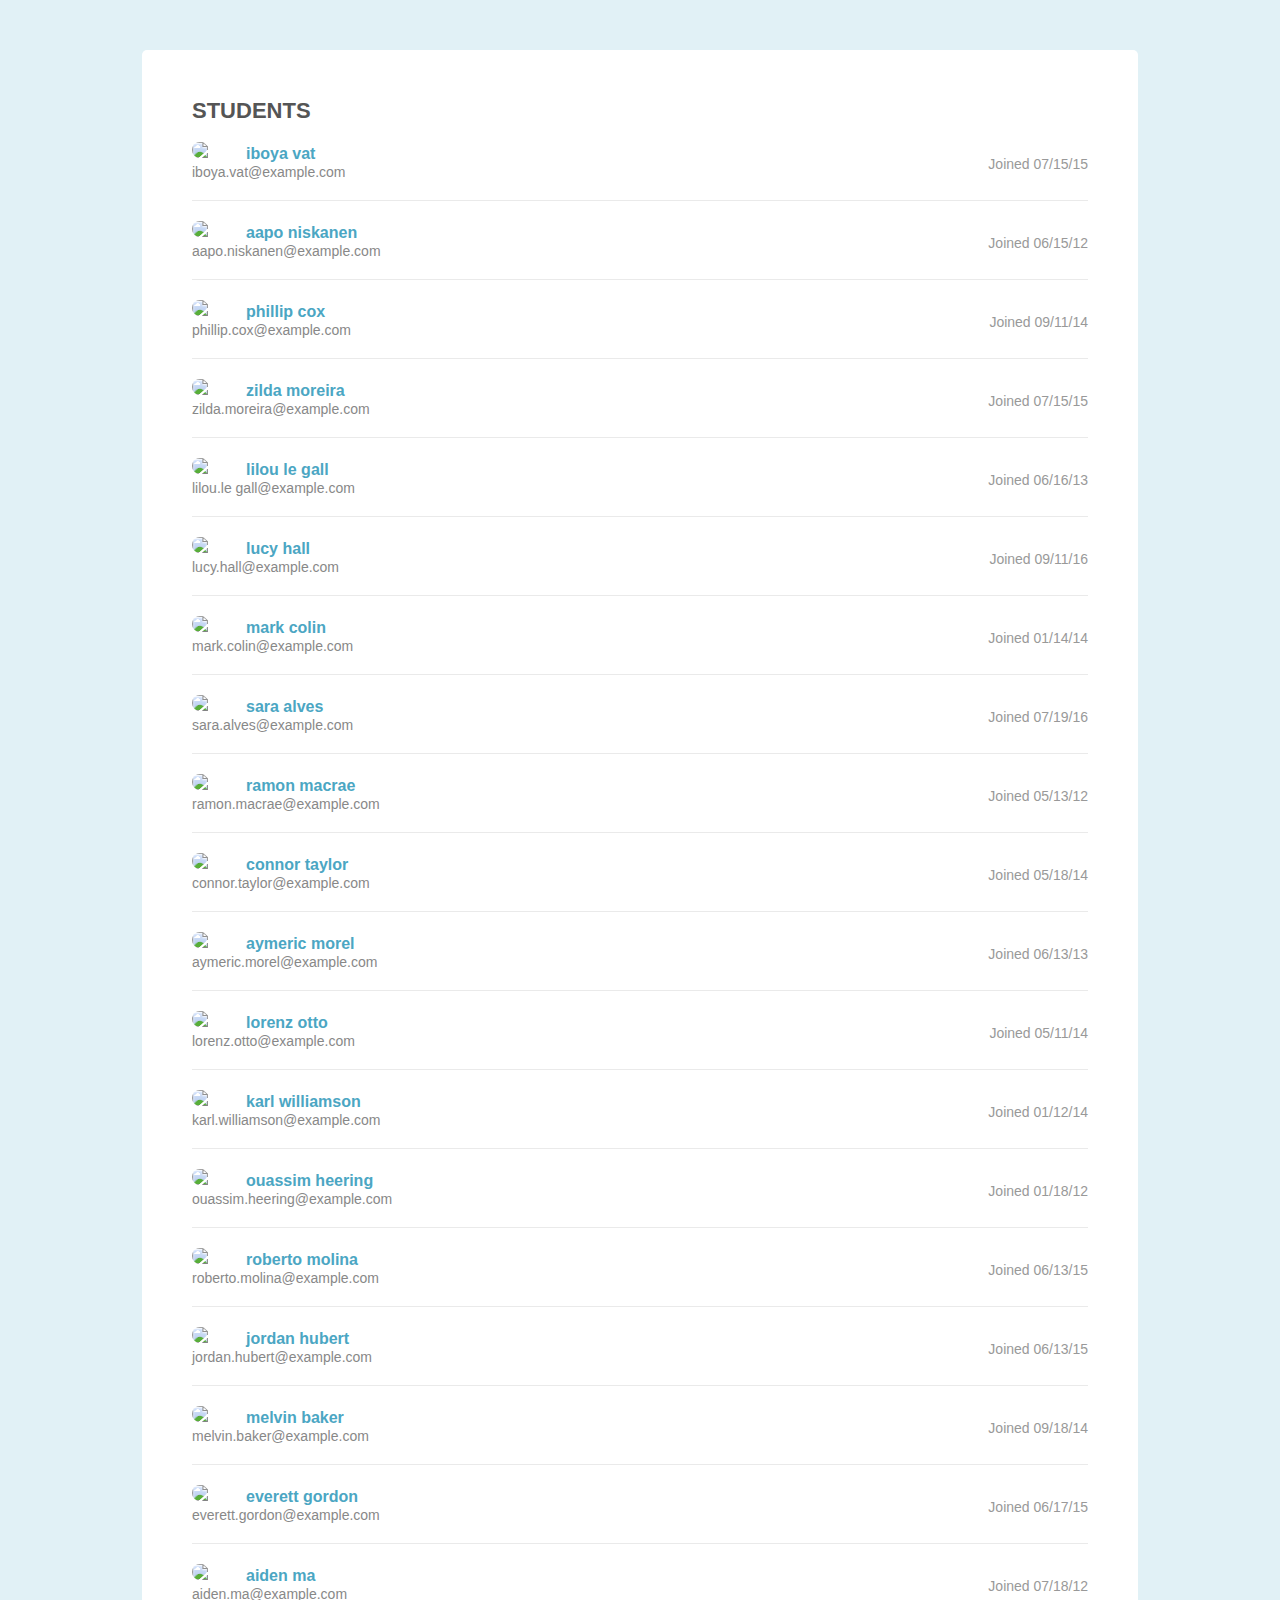
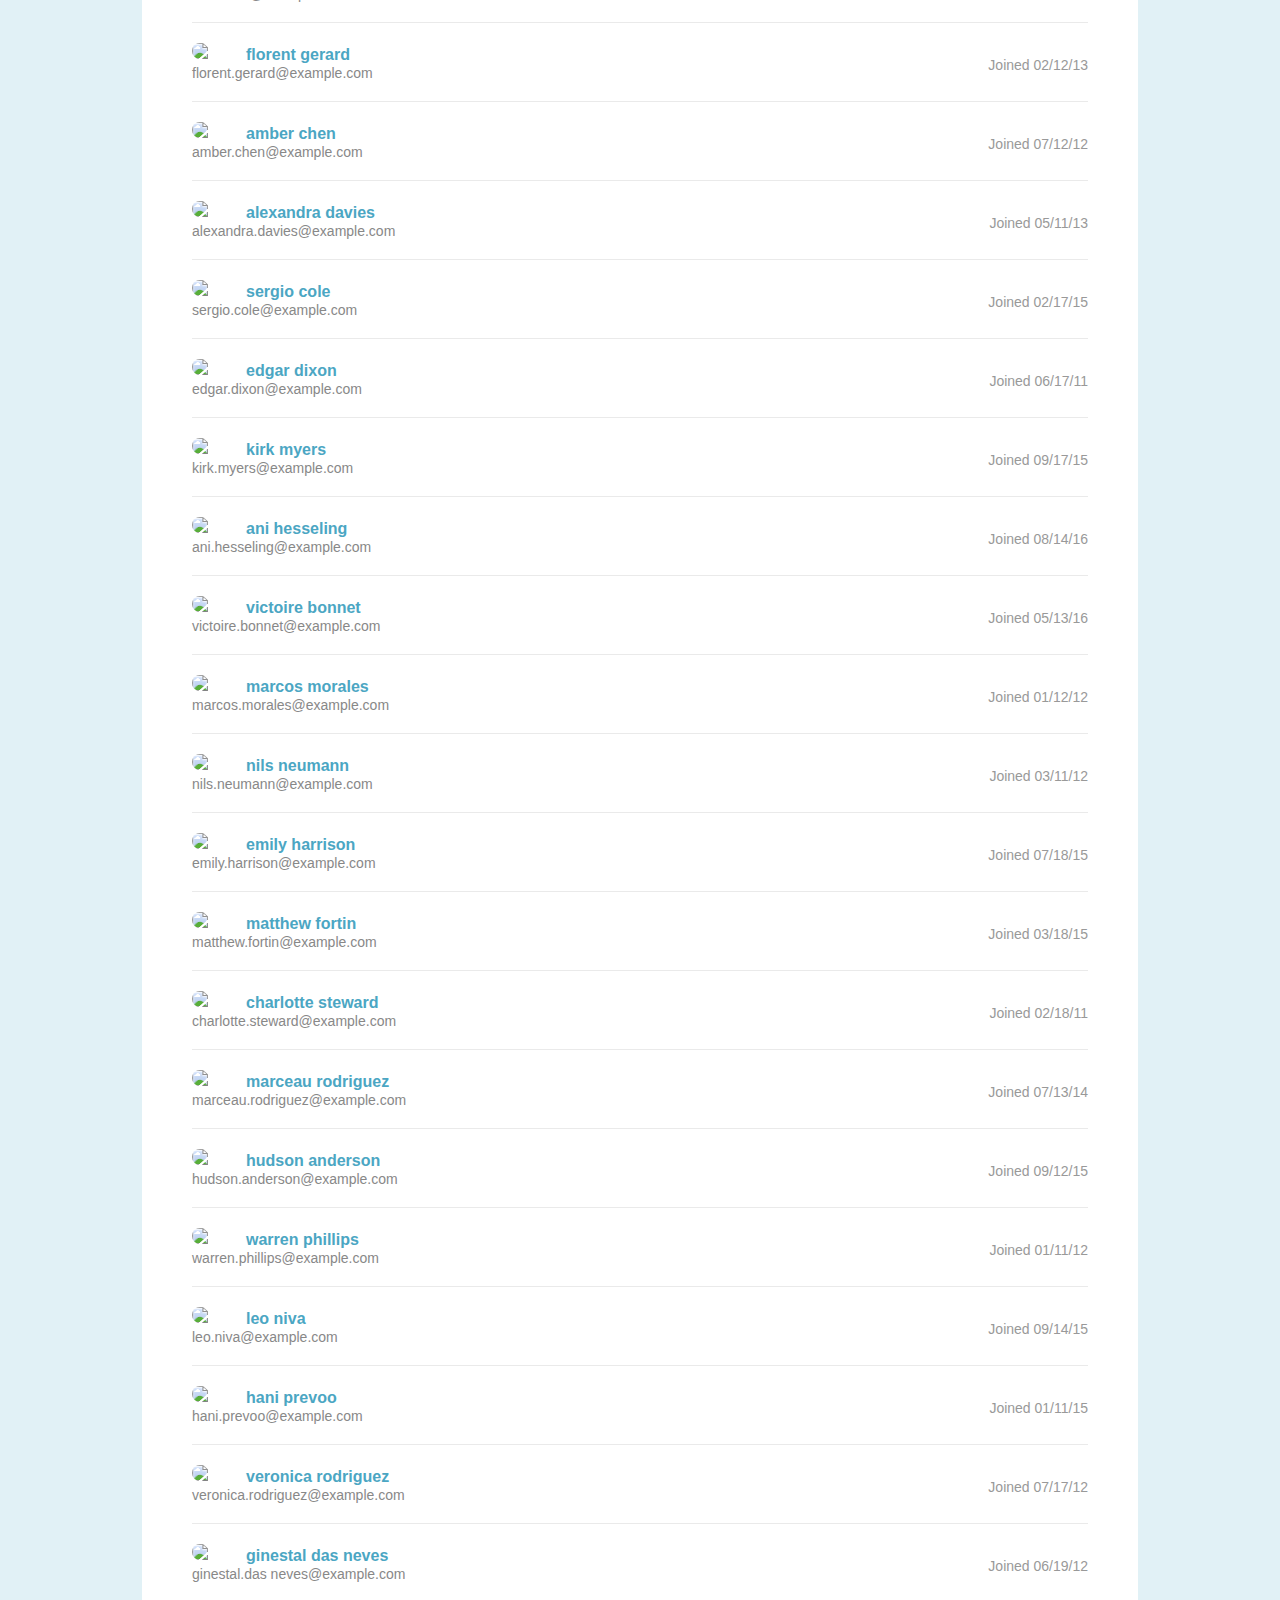
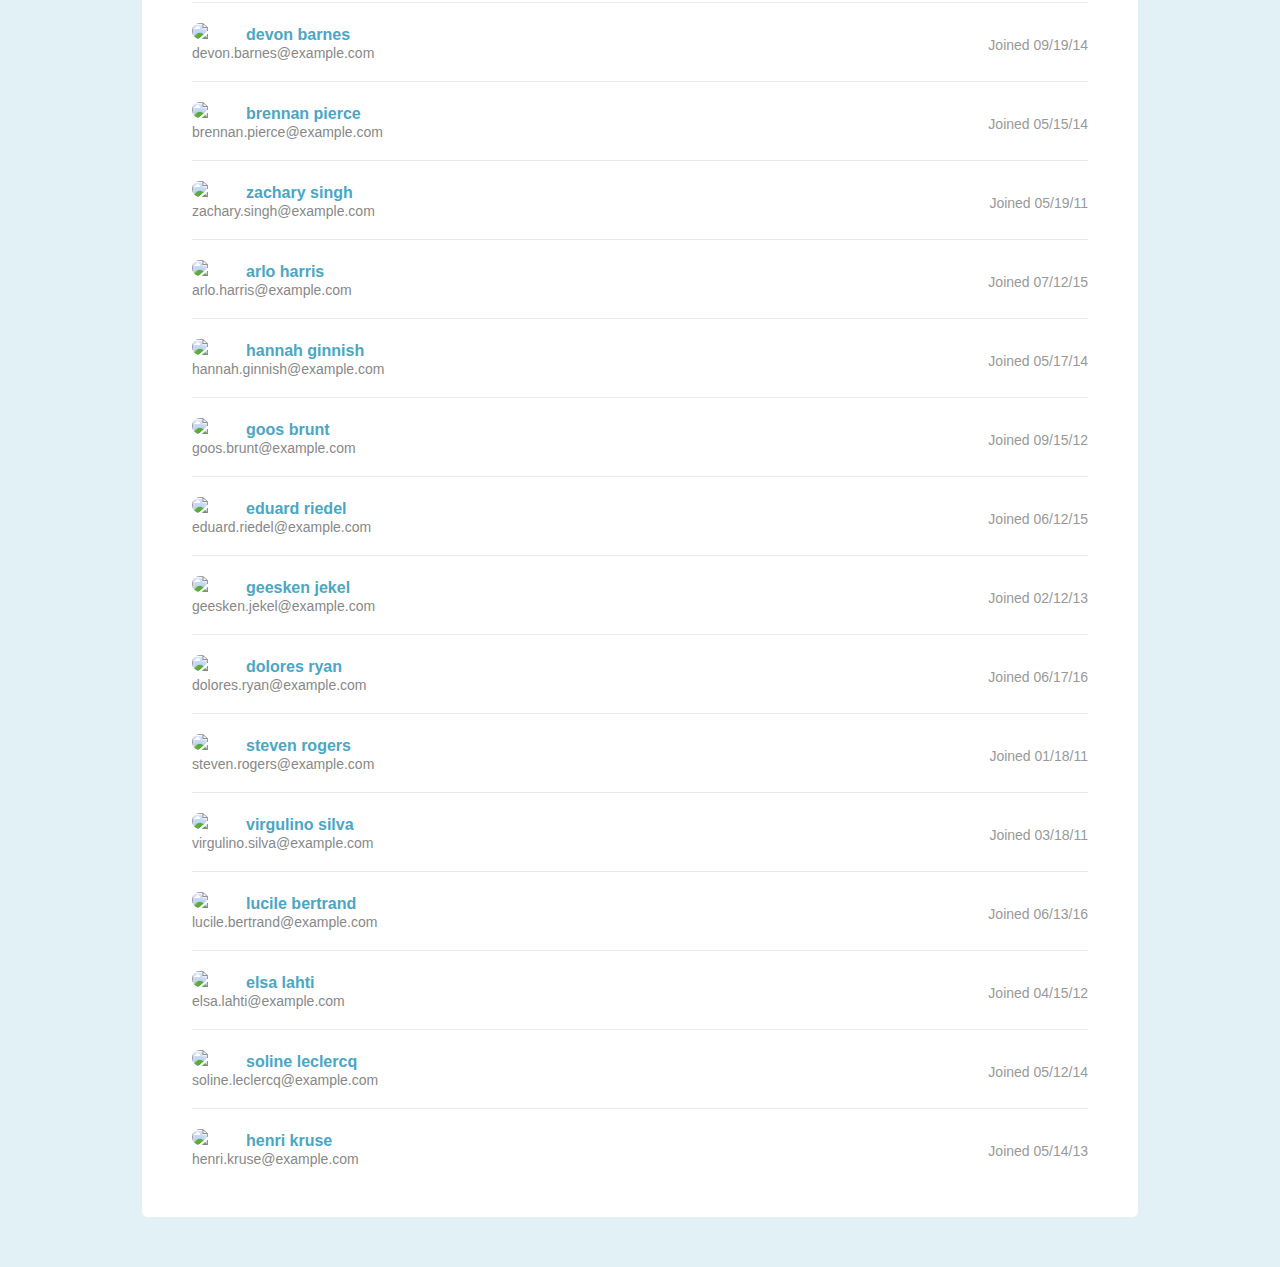
==== index.html @ d0ab8d9d "Initial Commit." ====
<!doctype html>
<html lang="en">
  <head>
    <meta charset="utf-8"/>
    <meta name="viewport" content="width=device-width, initial-scale=1.0"/>
    <title>Students</title>
    <link rel="stylesheet" href="css/reset.css">
    <link rel="stylesheet" href="css/design.css">
  </head>
  <body>
    <div class="page">
      <div class="page-header cf">
        <h2>Students</h2>
      </div>
      <ul class="student-list">
        <li class="student-item cf">
            <div class="student-details">
                <img class="avatar" src="https://randomuser.me/api/portraits/thumb/women/67.jpg">
                <h3>iboya vat</h3>
                <span class="email">iboya.vat@example.com</span>
            </div>
            <div class="joined-details">
                   <span class="date">Joined 07/15/15</span>
           </div>
        </li>
        <li class="student-item cf">
            <div class="student-details">
                <img class="avatar" src="https://randomuser.me/api/portraits/thumb/men/75.jpg">
                <h3>aapo niskanen</h3>
                <span class="email">aapo.niskanen@example.com</span>
            </div>
            <div class="joined-details">
                   <span class="date">Joined 06/15/12</span>
           </div>
        </li>
        <li class="student-item cf">
            <div class="student-details">
                <img class="avatar" src="https://randomuser.me/api/portraits/thumb/men/34.jpg">
                <h3>phillip cox</h3>
                <span class="email">phillip.cox@example.com</span>
            </div>
            <div class="joined-details">
                   <span class="date">Joined 09/11/14</span>
           </div>
        </li>
        <li class="student-item cf">
            <div class="student-details">
                <img class="avatar" src="https://randomuser.me/api/portraits/thumb/women/38.jpg">
                <h3>zilda moreira</h3>
                <span class="email">zilda.moreira@example.com</span>
            </div>
            <div class="joined-details">
                   <span class="date">Joined 07/15/15</span>
           </div>
        </li>
        <li class="student-item cf">
            <div class="student-details">
                <img class="avatar" src="https://randomuser.me/api/portraits/thumb/women/23.jpg">
                <h3>lilou le gall</h3>
                <span class="email">lilou.le gall@example.com</span>
            </div>
            <div class="joined-details">
                   <span class="date">Joined 06/16/13</span>
           </div>
        </li>
        <li class="student-item cf">
            <div class="student-details">
                <img class="avatar" src="https://randomuser.me/api/portraits/thumb/women/94.jpg">
                <h3>lucy hall</h3>
                <span class="email">lucy.hall@example.com</span>
            </div>
            <div class="joined-details">
                   <span class="date">Joined 09/11/16</span>
           </div>
        </li>
        <li class="student-item cf">
            <div class="student-details">
                <img class="avatar" src="https://randomuser.me/api/portraits/thumb/women/24.jpg">
                <h3>mark colin</h3>
                <span class="email">mark.colin@example.com</span>
            </div>
            <div class="joined-details">
                   <span class="date">Joined 01/14/14</span>
           </div>
        </li>
        <li class="student-item cf">
            <div class="student-details">
                <img class="avatar" src="https://randomuser.me/api/portraits/thumb/women/14.jpg">
                <h3>sara alves</h3>
                <span class="email">sara.alves@example.com</span>
            </div>
            <div class="joined-details">
                   <span class="date">Joined 07/19/16</span>
           </div>
        </li>
        <li class="student-item cf">
            <div class="student-details">
                <img class="avatar" src="https://randomuser.me/api/portraits/thumb/men/49.jpg">
                <h3>ramon macrae</h3>
                <span class="email">ramon.macrae@example.com</span>
            </div>
            <div class="joined-details">
                   <span class="date">Joined 05/13/12</span>
           </div>
        </li>
        <li class="student-item cf">
            <div class="student-details">
                <img class="avatar" src="https://randomuser.me/api/portraits/thumb/men/15.jpg">
                <h3>connor taylor</h3>
                <span class="email">connor.taylor@example.com</span>
            </div>
            <div class="joined-details">
                   <span class="date">Joined 05/18/14</span>
           </div>
        </li>
        <li class="student-item cf">
            <div class="student-details">
                <img class="avatar" src="https://randomuser.me/api/portraits/thumb/men/11.jpg">
                <h3>aymeric morel</h3>
                <span class="email">aymeric.morel@example.com</span>
            </div>
            <div class="joined-details">
                   <span class="date">Joined 06/13/13</span>
           </div>
        </li>
        <li class="student-item cf">
            <div class="student-details">
                <img class="avatar" src="https://randomuser.me/api/portraits/thumb/men/49.jpg">
                <h3>lorenz otto</h3>
                <span class="email">lorenz.otto@example.com</span>
            </div>
            <div class="joined-details">
                   <span class="date">Joined 05/11/14</span>
           </div>
        </li>
        <li class="student-item cf">
            <div class="student-details">
                <img class="avatar" src="https://randomuser.me/api/portraits/thumb/men/29.jpg">
                <h3>karl williamson</h3>
                <span class="email">karl.williamson@example.com</span>
            </div>
            <div class="joined-details">
                   <span class="date">Joined 01/12/14</span>
           </div>
        </li>
        <li class="student-item cf">
            <div class="student-details">
                <img class="avatar" src="https://randomuser.me/api/portraits/thumb/men/34.jpg">
                <h3>ouassim heering</h3>
                <span class="email">ouassim.heering@example.com</span>
            </div>
            <div class="joined-details">
                   <span class="date">Joined 01/18/12</span>
           </div>
        </li>
        <li class="student-item cf">
            <div class="student-details">
                <img class="avatar" src="https://randomuser.me/api/portraits/thumb/men/91.jpg">
                <h3>roberto molina</h3>
                <span class="email">roberto.molina@example.com</span>
            </div>
            <div class="joined-details">
                   <span class="date">Joined 06/13/15</span>
           </div>
        </li>
        <li class="student-item cf">
            <div class="student-details">
                <img class="avatar" src="https://randomuser.me/api/portraits/thumb/men/28.jpg">
                <h3>jordan hubert</h3>
                <span class="email">jordan.hubert@example.com</span>
            </div>
            <div class="joined-details">
                   <span class="date">Joined 06/13/15</span>
           </div>
        </li>
        <li class="student-item cf">
            <div class="student-details">
                <img class="avatar" src="https://randomuser.me/api/portraits/thumb/men/29.jpg">
                <h3>melvin baker</h3>
                <span class="email">melvin.baker@example.com</span>
            </div>
            <div class="joined-details">
                   <span class="date">Joined 09/18/14</span>
           </div>
        </li>
        <li class="student-item cf">
            <div class="student-details">
                <img class="avatar" src="https://randomuser.me/api/portraits/thumb/men/26.jpg">
                <h3>everett gordon</h3>
                <span class="email">everett.gordon@example.com</span>
            </div>
            <div class="joined-details">
                   <span class="date">Joined 06/17/15</span>
           </div>
        </li>
        <li class="student-item cf">
            <div class="student-details">
                <img class="avatar" src="https://randomuser.me/api/portraits/thumb/men/82.jpg">
                <h3>aiden ma</h3>
                <span class="email">aiden.ma@example.com</span>
            </div>
            <div class="joined-details">
                   <span class="date">Joined 07/18/12</span>
           </div>
        </li>
        <li class="student-item cf">
            <div class="student-details">
                <img class="avatar" src="https://randomuser.me/api/portraits/thumb/men/62.jpg">
                <h3>florent gerard</h3>
                <span class="email">florent.gerard@example.com</span>
            </div>
            <div class="joined-details">
                   <span class="date">Joined 02/12/13</span>
           </div>
        </li>
        <li class="student-item cf">
            <div class="student-details">
                <img class="avatar" src="https://randomuser.me/api/portraits/thumb/women/96.jpg">
                <h3>amber chen</h3>
                <span class="email">amber.chen@example.com</span>
            </div>
            <div class="joined-details">
                   <span class="date">Joined 07/12/12</span>
           </div>
        </li>
        <li class="student-item cf">
            <div class="student-details">
                <img class="avatar" src="https://randomuser.me/api/portraits/thumb/women/9.jpg">
                <h3>alexandra davies</h3>
                <span class="email">alexandra.davies@example.com</span>
            </div>
            <div class="joined-details">
                   <span class="date">Joined 05/11/13</span>
           </div>
        </li>
        <li class="student-item cf">
            <div class="student-details">
                <img class="avatar" src="https://randomuser.me/api/portraits/thumb/men/57.jpg">
                <h3>sergio cole</h3>
                <span class="email">sergio.cole@example.com</span>
            </div>
            <div class="joined-details">
                   <span class="date">Joined 02/17/15</span>
           </div>
        </li>
        <li class="student-item cf">
            <div class="student-details">
                <img class="avatar" src="https://randomuser.me/api/portraits/thumb/men/98.jpg">
                <h3>edgar dixon</h3>
                <span class="email">edgar.dixon@example.com</span>
            </div>
            <div class="joined-details">
                   <span class="date">Joined 06/17/11</span>
           </div>
        </li>
        <li class="student-item cf">
            <div class="student-details">
                <img class="avatar" src="https://randomuser.me/api/portraits/thumb/men/94.jpg">
                <h3>kirk myers</h3>
                <span class="email">kirk.myers@example.com</span>
            </div>
            <div class="joined-details">
                   <span class="date">Joined 09/17/15</span>
           </div>
        </li>
        <li class="student-item cf">
            <div class="student-details">
                <img class="avatar" src="https://randomuser.me/api/portraits/thumb/women/28.jpg">
                <h3>ani hesseling</h3>
                <span class="email">ani.hesseling@example.com</span>
            </div>
            <div class="joined-details">
                   <span class="date">Joined 08/14/16</span>
           </div>
        </li>
        <li class="student-item cf">
            <div class="student-details">
                <img class="avatar" src="https://randomuser.me/api/portraits/thumb/women/24.jpg">
                <h3>victoire bonnet</h3>
                <span class="email">victoire.bonnet@example.com</span>
            </div>
            <div class="joined-details">
                   <span class="date">Joined 05/13/16</span>
           </div>
        </li>
        <li class="student-item cf">
            <div class="student-details">
                <img class="avatar" src="https://randomuser.me/api/portraits/thumb/men/44.jpg">
                <h3>marcos morales</h3>
                <span class="email">marcos.morales@example.com</span>
            </div>
            <div class="joined-details">
                   <span class="date">Joined 01/12/12</span>
           </div>
        </li>
        <li class="student-item cf">
            <div class="student-details">
                <img class="avatar" src="https://randomuser.me/api/portraits/thumb/men/75.jpg">
                <h3>nils neumann</h3>
                <span class="email">nils.neumann@example.com</span>
            </div>
            <div class="joined-details">
                   <span class="date">Joined 03/11/12</span>
           </div>
        </li>
        <li class="student-item cf">
            <div class="student-details">
                <img class="avatar" src="https://randomuser.me/api/portraits/thumb/women/86.jpg">
                <h3>emily harrison</h3>
                <span class="email">emily.harrison@example.com</span>
            </div>
            <div class="joined-details">
                   <span class="date">Joined 07/18/15</span>
           </div>
        </li>
        <li class="student-item cf">
            <div class="student-details">
                <img class="avatar" src="https://randomuser.me/api/portraits/thumb/men/41.jpg">
                <h3>matthew fortin</h3>
                <span class="email">matthew.fortin@example.com</span>
            </div>
            <div class="joined-details">
                   <span class="date">Joined 03/18/15</span>
           </div>
        </li>
        <li class="student-item cf">
            <div class="student-details">
                <img class="avatar" src="https://randomuser.me/api/portraits/thumb/women/32.jpg">
                <h3>charlotte steward</h3>
                <span class="email">charlotte.steward@example.com</span>
            </div>
            <div class="joined-details">
                   <span class="date">Joined 02/18/11</span>
           </div>
        </li>
        <li class="student-item cf">
            <div class="student-details">
                <img class="avatar" src="https://randomuser.me/api/portraits/thumb/men/3.jpg">
                <h3>marceau rodriguez</h3>
                <span class="email">marceau.rodriguez@example.com</span>
            </div>
            <div class="joined-details">
                   <span class="date">Joined 07/13/14</span>
           </div>
        </li>
        <li class="student-item cf">
            <div class="student-details">
                <img class="avatar" src="https://randomuser.me/api/portraits/thumb/men/91.jpg">
                <h3>hudson anderson</h3>
                <span class="email">hudson.anderson@example.com</span>
            </div>
            <div class="joined-details">
                   <span class="date">Joined 09/12/15</span>
           </div>
        </li>
        <li class="student-item cf">
            <div class="student-details">
                <img class="avatar" src="https://randomuser.me/api/portraits/thumb/men/33.jpg">
                <h3>warren phillips</h3>
                <span class="email">warren.phillips@example.com</span>
            </div>
            <div class="joined-details">
                   <span class="date">Joined 01/11/12</span>
           </div>
        </li>
        <li class="student-item cf">
            <div class="student-details">
                <img class="avatar" src="https://randomuser.me/api/portraits/thumb/men/41.jpg">
                <h3>leo niva</h3>
                <span class="email">leo.niva@example.com</span>
            </div>
            <div class="joined-details">
                   <span class="date">Joined 09/14/15</span>
           </div>
        </li>
        <li class="student-item cf">
            <div class="student-details">
                <img class="avatar" src="https://randomuser.me/api/portraits/thumb/men/3.jpg">
                <h3>hani prevoo</h3>
                <span class="email">hani.prevoo@example.com</span>
            </div>
            <div class="joined-details">
                   <span class="date">Joined 01/11/15</span>
           </div>
        </li>
        <li class="student-item cf">
            <div class="student-details">
                <img class="avatar" src="https://randomuser.me/api/portraits/thumb/women/79.jpg">
                <h3>veronica rodriguez</h3>
                <span class="email">veronica.rodriguez@example.com</span>
            </div>
            <div class="joined-details">
                   <span class="date">Joined 07/17/12</span>
           </div>
        </li>
        <li class="student-item cf">
            <div class="student-details">
                <img class="avatar" src="https://randomuser.me/api/portraits/thumb/men/41.jpg">
                <h3>ginestal das neves</h3>
                <span class="email">ginestal.das neves@example.com</span>
            </div>
            <div class="joined-details">
                   <span class="date">Joined 06/19/12</span>
           </div>
        </li>
        <li class="student-item cf">
            <div class="student-details">
                <img class="avatar" src="https://randomuser.me/api/portraits/thumb/men/63.jpg">
                <h3>devon barnes</h3>
                <span class="email">devon.barnes@example.com</span>
            </div>
            <div class="joined-details">
                   <span class="date">Joined 09/19/14</span>
           </div>
        </li>
        <li class="student-item cf">
            <div class="student-details">
                <img class="avatar" src="https://randomuser.me/api/portraits/thumb/men/55.jpg">
                <h3>brennan pierce</h3>
                <span class="email">brennan.pierce@example.com</span>
            </div>
            <div class="joined-details">
                   <span class="date">Joined 05/15/14</span>
           </div>
        </li>
        <li class="student-item cf">
            <div class="student-details">
                <img class="avatar" src="https://randomuser.me/api/portraits/thumb/men/35.jpg">
                <h3>zachary singh</h3>
                <span class="email">zachary.singh@example.com</span>
            </div>
            <div class="joined-details">
                   <span class="date">Joined 05/19/11</span>
           </div>
        </li>
        <li class="student-item cf">
            <div class="student-details">
                <img class="avatar" src="https://randomuser.me/api/portraits/thumb/men/35.jpg">
                <h3>arlo harris</h3>
                <span class="email">arlo.harris@example.com</span>
            </div>
            <div class="joined-details">
                   <span class="date">Joined 07/12/15</span>
           </div>
        </li>
        <li class="student-item cf">
            <div class="student-details">
                <img class="avatar" src="https://randomuser.me/api/portraits/thumb/women/60.jpg">
                <h3>hannah ginnish</h3>
                <span class="email">hannah.ginnish@example.com</span>
            </div>
            <div class="joined-details">
                   <span class="date">Joined 05/17/14</span>
           </div>
        </li>
        <li class="student-item cf">
            <div class="student-details">
                <img class="avatar" src="https://randomuser.me/api/portraits/thumb/men/95.jpg">
                <h3>goos brunt</h3>
                <span class="email">goos.brunt@example.com</span>
            </div>
            <div class="joined-details">
                   <span class="date">Joined 09/15/12</span>
           </div>
        </li>
        <li class="student-item cf">
            <div class="student-details">
                <img class="avatar" src="https://randomuser.me/api/portraits/thumb/men/91.jpg">
                <h3>eduard riedel</h3>
                <span class="email">eduard.riedel@example.com</span>
            </div>
            <div class="joined-details">
                   <span class="date">Joined 06/12/15</span>
           </div>
        </li>
        <li class="student-item cf">
            <div class="student-details">
                <img class="avatar" src="https://randomuser.me/api/portraits/thumb/women/42.jpg">
                <h3>geesken jekel</h3>
                <span class="email">geesken.jekel@example.com</span>
            </div>
            <div class="joined-details">
                   <span class="date">Joined 02/12/13</span>
           </div>
        </li>
        <li class="student-item cf">
            <div class="student-details">
                <img class="avatar" src="https://randomuser.me/api/portraits/thumb/women/54.jpg">
                <h3>dolores ryan</h3>
                <span class="email">dolores.ryan@example.com</span>
            </div>
            <div class="joined-details">
                   <span class="date">Joined 06/17/16</span>
           </div>
        </li>
        <li class="student-item cf">
            <div class="student-details">
                <img class="avatar" src="https://randomuser.me/api/portraits/thumb/men/49.jpg">
                <h3>steven rogers</h3>
                <span class="email">steven.rogers@example.com</span>
            </div>
            <div class="joined-details">
                   <span class="date">Joined 01/18/11</span>
           </div>
        </li>
        <li class="student-item cf">
            <div class="student-details">
                <img class="avatar" src="https://randomuser.me/api/portraits/thumb/men/63.jpg">
                <h3>virgulino silva</h3>
                <span class="email">virgulino.silva@example.com</span>
            </div>
            <div class="joined-details">
                   <span class="date">Joined 03/18/11</span>
           </div>
        </li>
        <li class="student-item cf">
            <div class="student-details">
                <img class="avatar" src="https://randomuser.me/api/portraits/thumb/women/11.jpg">
                <h3>lucile bertrand</h3>
                <span class="email">lucile.bertrand@example.com</span>
            </div>
            <div class="joined-details">
                   <span class="date">Joined 06/13/16</span>
           </div>
        </li>
        <li class="student-item cf">
            <div class="student-details">
                <img class="avatar" src="https://randomuser.me/api/portraits/thumb/women/10.jpg">
                <h3>elsa lahti</h3>
                <span class="email">elsa.lahti@example.com</span>
            </div>
            <div class="joined-details">
                   <span class="date">Joined 04/15/12</span>
           </div>
        </li>
        <li class="student-item cf">
            <div class="student-details">
                <img class="avatar" src="https://randomuser.me/api/portraits/thumb/women/12.jpg">
                <h3>soline leclercq</h3>
                <span class="email">soline.leclercq@example.com</span>
            </div>
            <div class="joined-details">
                   <span class="date">Joined 05/12/14</span>
           </div>
        </li>
        <li class="student-item cf">
            <div class="student-details">
                <img class="avatar" src="https://randomuser.me/api/portraits/thumb/men/89.jpg">
                <h3>henri kruse</h3>
                <span class="email">henri.kruse@example.com</span>
            </div>
            <div class="joined-details">
                   <span class="date">Joined 05/14/13</span>
           </div>
        </li>
      </ul>
    </div>
  </body>
  <script src="scripts/main.js"></script>
</html>
---- css/design.css ----
body{
  background-color: #e1f1f6;
  font-family: Helvetica, sans-serif;
  color: #222;
}

.page{
  margin: 50px auto;
  width: 70%;
  background-color: #fff;
  border-radius: 5px;
  padding: 50px;
}

.page-header{
  margin-bottom: 20px;
}
  .page-header h2{
    float: left;
    font-size: 22px;
    text-transform: uppercase;
    font-weight: bold;
    color: #555;
  }

  .page-header .student-search{
    float: right;
  }

    .page-header .student-search input{
      border-radius: 5px;
      border: 1px solid #eaeaea;
      padding: 8px 15px;
      font-size: 14px;
    }

    .page-header .student-search button{
      border-radius: 5px;
      border: 1px solid #eaeaea;
      padding: 8px 15px;
      font-size: 14px;
      background-color: #4ba6c3;
      color: #fff
    }

.student-list{}

  .student-item{
    margin: 0 0 20px 0;
    padding: 0 0 20px 0;
    border-bottom: 1px solid #eaeaea;
  }

    .student-details{
      width: 50%;
      float: left;
    }

      .student-details .avatar{
        width: 40px;
        height: auto;
        border-radius: 20px;
        float: left;
        margin-right: 14px
      }

      .student-details h3{
        margin: 4px 0 2px 0;
        font-weight: bold;
        color: #4ba6c3;
      }

      .student-details .email{
        color: #888;
        font-size: 14px;
      }


    .joined-details{
      width: 50%;
      float: left;
      text-align: right;
    }

      .joined-details .date{
        margin-top: 15px;
        display: block;
        font-size: 14px;
        color: #999;
      }

  .student-item:last-child{
    margin: 0;
    padding: 0;
    border-bottom: none;
  }

.pagination{
  margin: 40px 0 0 0;
  text-align: center;
}
 
  .pagination li{
    display: inline;
  }

    .pagination li a{
      border: 1px solid #eaeaea;
      border-radius: 5px;
      padding: 3px 8px;
      text-decoration: none;
      color: #4ba6c3;
    }

    .pagination li a.active,
    .pagination li a:hover{
      background-color: #4ba6c3;
      color: #fff;
    }
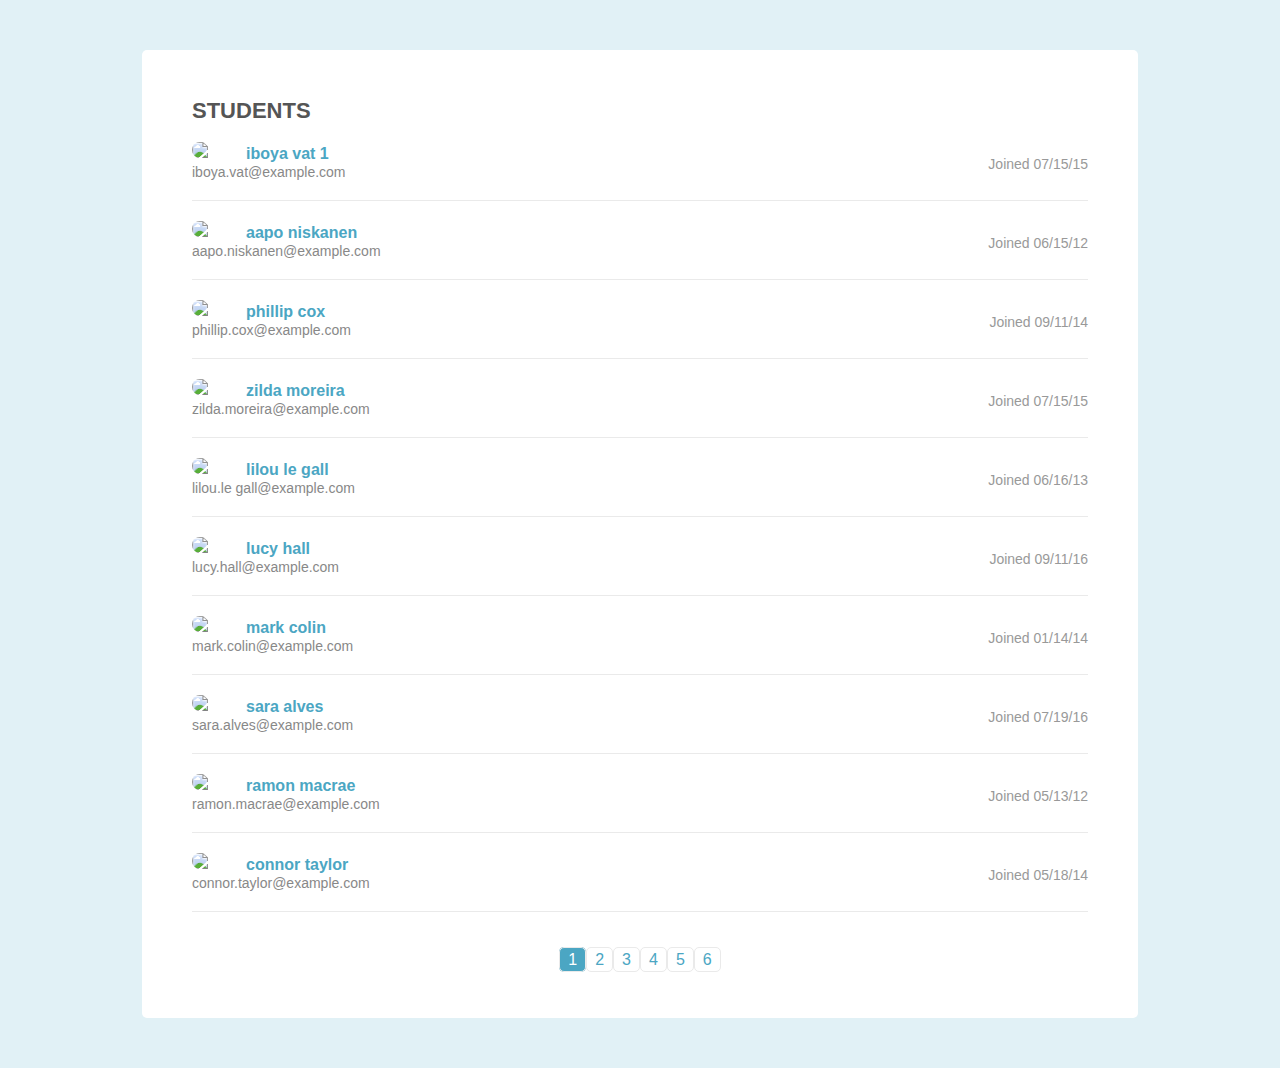
==== commit fa33a4d6: "Complete base pagination." ====
--- a/index.html
+++ b/index.html
@@ -16,7 +16,7 @@
         <li class="student-item cf">
             <div class="student-details">
                 <img class="avatar" src="https://randomuser.me/api/portraits/thumb/women/67.jpg">
-                <h3>iboya vat</h3>
+                <h3>iboya vat 1</h3>
                 <span class="email">iboya.vat@example.com</span>
             </div>
             <div class="joined-details">
@@ -116,7 +116,7 @@
         <li class="student-item cf">
             <div class="student-details">
                 <img class="avatar" src="https://randomuser.me/api/portraits/thumb/men/11.jpg">
-                <h3>aymeric morel</h3>
+                <h3>aymeric morel (11)</h3>
                 <span class="email">aymeric.morel@example.com</span>
             </div>
             <div class="joined-details">
@@ -216,7 +216,7 @@
         <li class="student-item cf">
             <div class="student-details">
                 <img class="avatar" src="https://randomuser.me/api/portraits/thumb/women/96.jpg">
-                <h3>amber chen</h3>
+                <h3>amber chen (21)</h3>
                 <span class="email">amber.chen@example.com</span>
             </div>
             <div class="joined-details">
@@ -316,7 +316,7 @@
         <li class="student-item cf">
             <div class="student-details">
                 <img class="avatar" src="https://randomuser.me/api/portraits/thumb/men/41.jpg">
-                <h3>matthew fortin</h3>
+                <h3>matthew fortin (31)</h3>
                 <span class="email">matthew.fortin@example.com</span>
             </div>
             <div class="joined-details">
@@ -416,7 +416,7 @@
         <li class="student-item cf">
             <div class="student-details">
                 <img class="avatar" src="https://randomuser.me/api/portraits/thumb/men/55.jpg">
-                <h3>brennan pierce</h3>
+                <h3>brennan pierce (41)</h3>
                 <span class="email">brennan.pierce@example.com</span>
             </div>
             <div class="joined-details">
@@ -516,7 +516,7 @@
         <li class="student-item cf">
             <div class="student-details">
                 <img class="avatar" src="https://randomuser.me/api/portraits/thumb/women/11.jpg">
-                <h3>lucile bertrand</h3>
+                <h3>lucile bertrand (51)</h3>
                 <span class="email">lucile.bertrand@example.com</span>
             </div>
             <div class="joined-details">
@@ -556,5 +556,6 @@
       </ul>
     </div>
   </body>
+  <script src="https://code.jquery.com/jquery-3.0.0.js"></script>
   <script src="scripts/main.js"></script>
 </html>
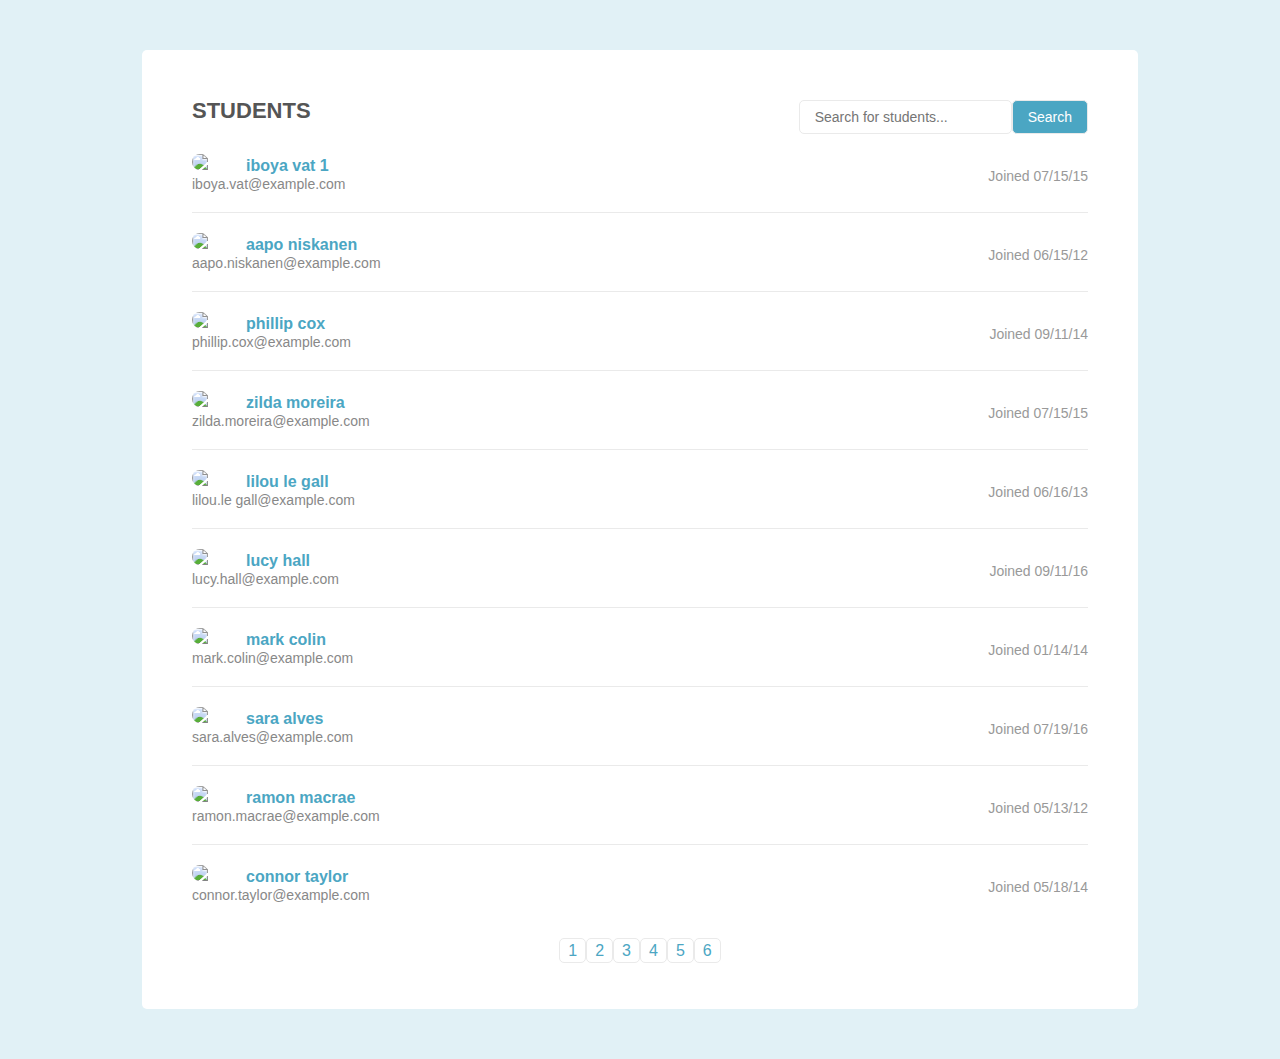
==== commit 84db5365: "Search functionality added." ====
--- a/index.html
+++ b/index.html
@@ -556,6 +556,5 @@
       </ul>
     </div>
   </body>
-  <script src="https://code.jquery.com/jquery-3.0.0.js"></script>
-  <script src="scripts/main.js"></script>
+  <script src="scripts/script.js"></script>
 </html>
--- a/css/design.css
+++ b/css/design.css
@@ -99,7 +99,7 @@
   margin: 40px 0 0 0;
   text-align: center;
 }
- 
+
   .pagination li{
     display: inline;
   }
@@ -116,4 +116,4 @@
     .pagination li a:hover{
       background-color: #4ba6c3;
       color: #fff;
-    }+    }
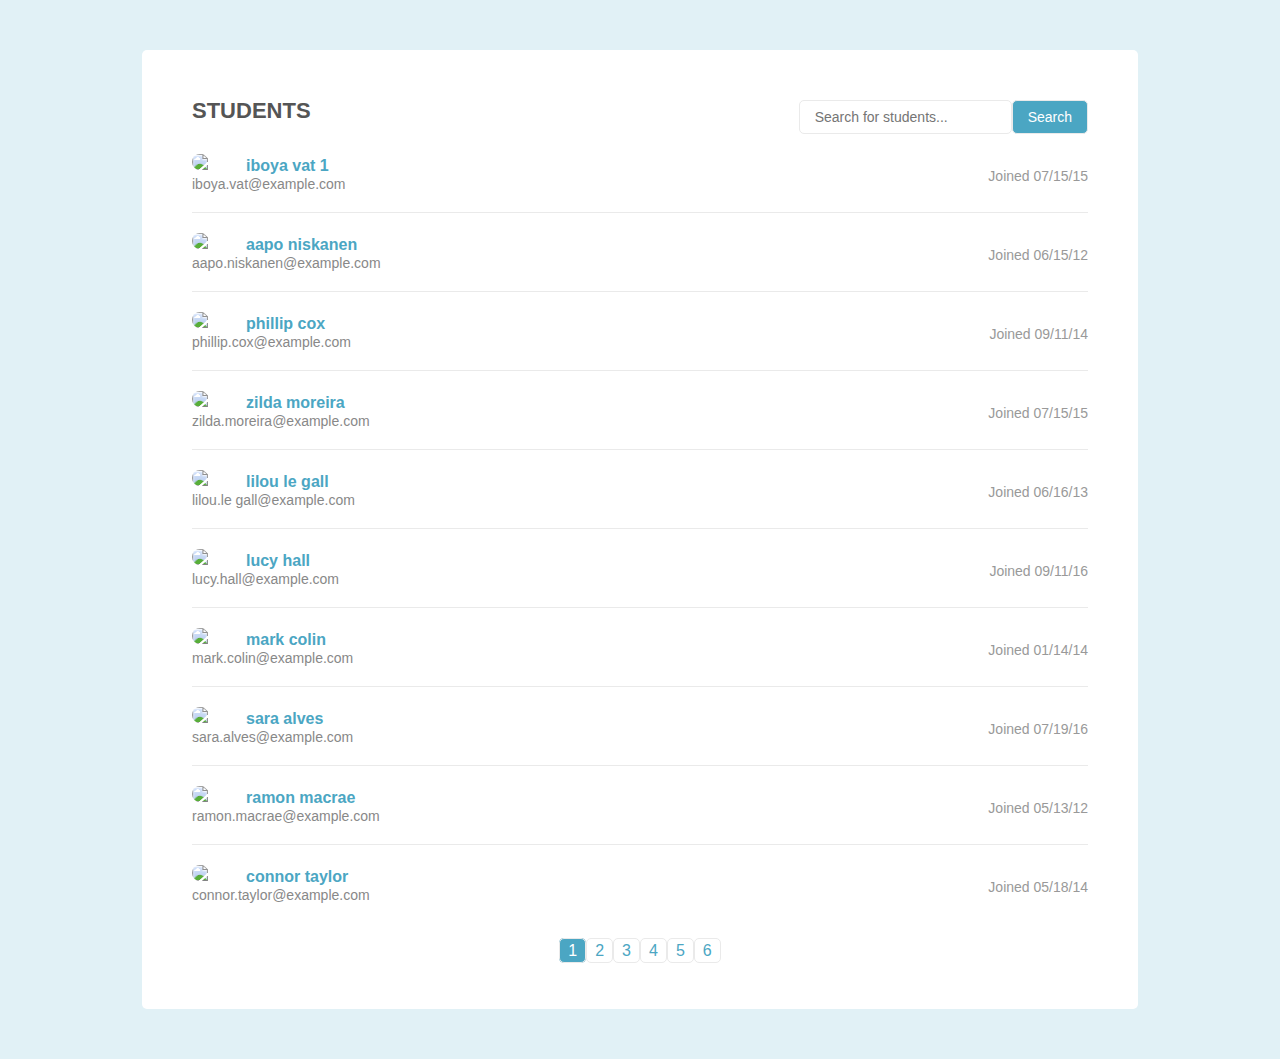
==== commit abc14545: "Post feedback updates." ====
--- a/index.html
+++ b/index.html
@@ -116,7 +116,7 @@
         <li class="student-item cf">
             <div class="student-details">
                 <img class="avatar" src="https://randomuser.me/api/portraits/thumb/men/11.jpg">
-                <h3>aymeric morel (11)</h3>
+                <h3>aymeric morel</h3>
                 <span class="email">aymeric.morel@example.com</span>
             </div>
             <div class="joined-details">
@@ -216,7 +216,7 @@
         <li class="student-item cf">
             <div class="student-details">
                 <img class="avatar" src="https://randomuser.me/api/portraits/thumb/women/96.jpg">
-                <h3>amber chen (21)</h3>
+                <h3>amber chen</h3>
                 <span class="email">amber.chen@example.com</span>
             </div>
             <div class="joined-details">
@@ -316,7 +316,7 @@
         <li class="student-item cf">
             <div class="student-details">
                 <img class="avatar" src="https://randomuser.me/api/portraits/thumb/men/41.jpg">
-                <h3>matthew fortin (31)</h3>
+                <h3>matthew fortin</h3>
                 <span class="email">matthew.fortin@example.com</span>
             </div>
             <div class="joined-details">
@@ -416,7 +416,7 @@
         <li class="student-item cf">
             <div class="student-details">
                 <img class="avatar" src="https://randomuser.me/api/portraits/thumb/men/55.jpg">
-                <h3>brennan pierce (41)</h3>
+                <h3>brennan pierce</h3>
                 <span class="email">brennan.pierce@example.com</span>
             </div>
             <div class="joined-details">
@@ -516,7 +516,7 @@
         <li class="student-item cf">
             <div class="student-details">
                 <img class="avatar" src="https://randomuser.me/api/portraits/thumb/women/11.jpg">
-                <h3>lucile bertrand (51)</h3>
+                <h3>lucile bertrand</h3>
                 <span class="email">lucile.bertrand@example.com</span>
             </div>
             <div class="joined-details">
--- a/css/design.css
+++ b/css/design.css
@@ -117,3 +117,16 @@
       background-color: #4ba6c3;
       color: #fff;
     }
+
+
+.loading {
+  transition: all .2s ease-in-out;
+}
+.student-item {
+  transition: all .2s ease-in-out;
+}
+
+body.loading .student-item {
+  transform: scale(.8);
+  opacity: .1;
+}
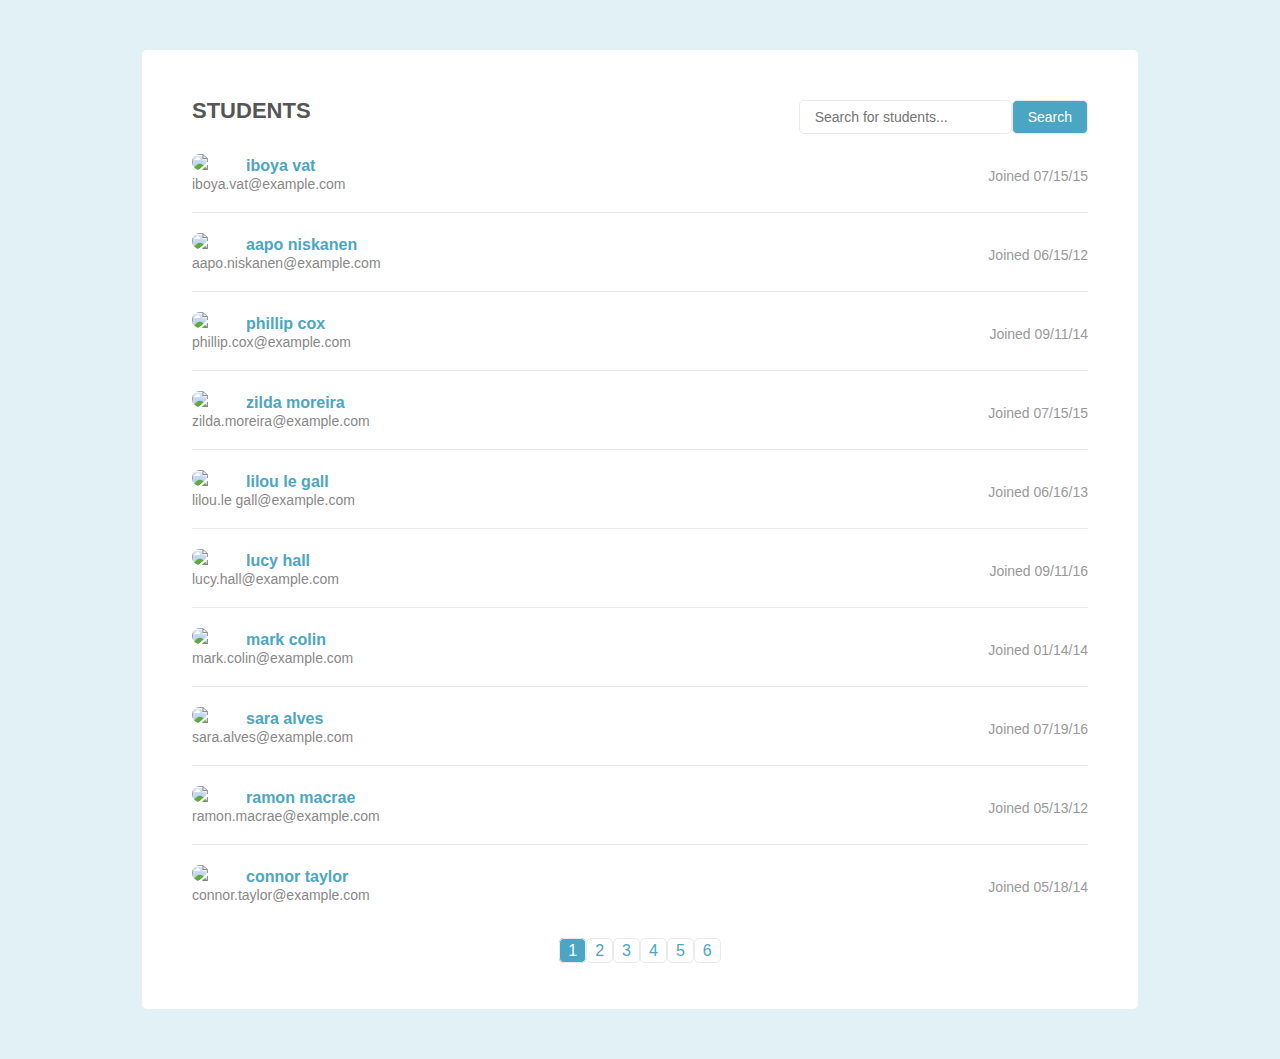
==== commit 7ba46381: "Post project feedback" ====
--- a/index.html
+++ b/index.html
@@ -16,7 +16,7 @@
         <li class="student-item cf">
             <div class="student-details">
                 <img class="avatar" src="https://randomuser.me/api/portraits/thumb/women/67.jpg">
-                <h3>iboya vat 1</h3>
+                <h3>iboya vat</h3>
                 <span class="email">iboya.vat@example.com</span>
             </div>
             <div class="joined-details">
